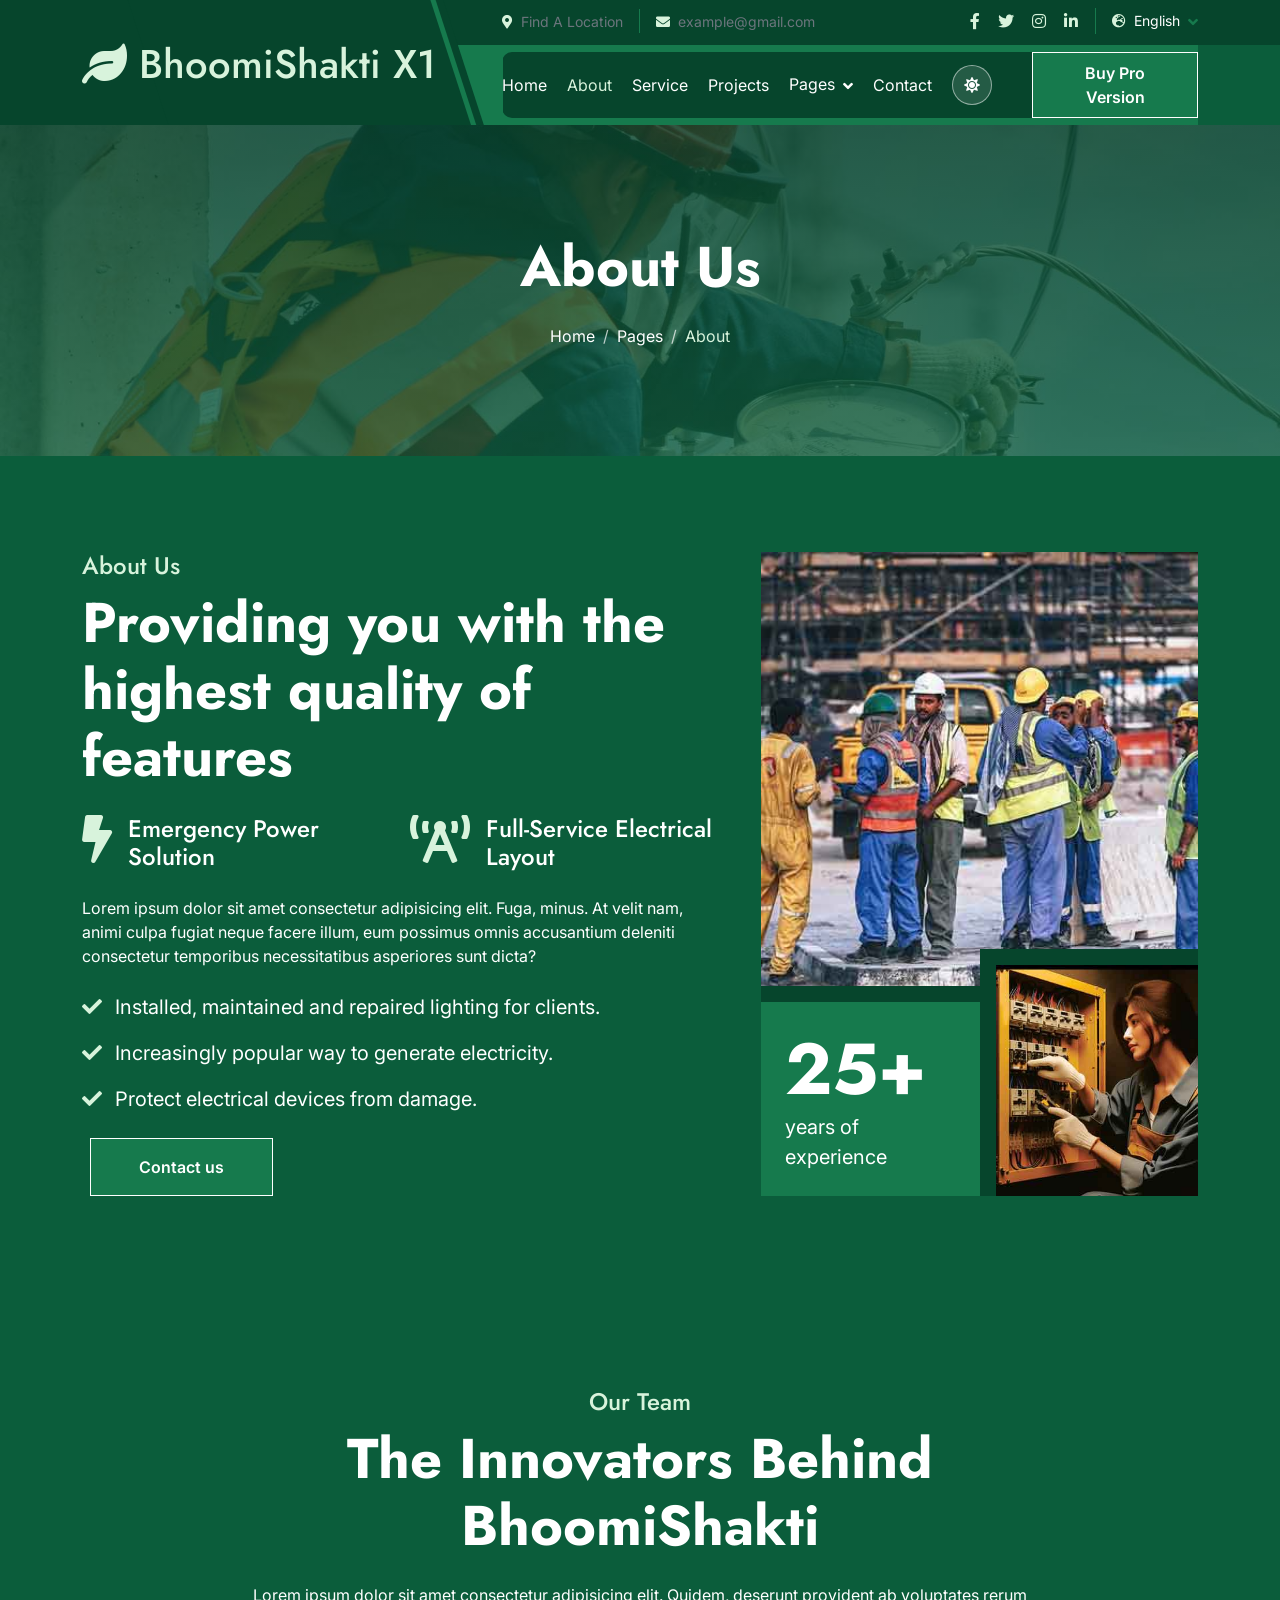
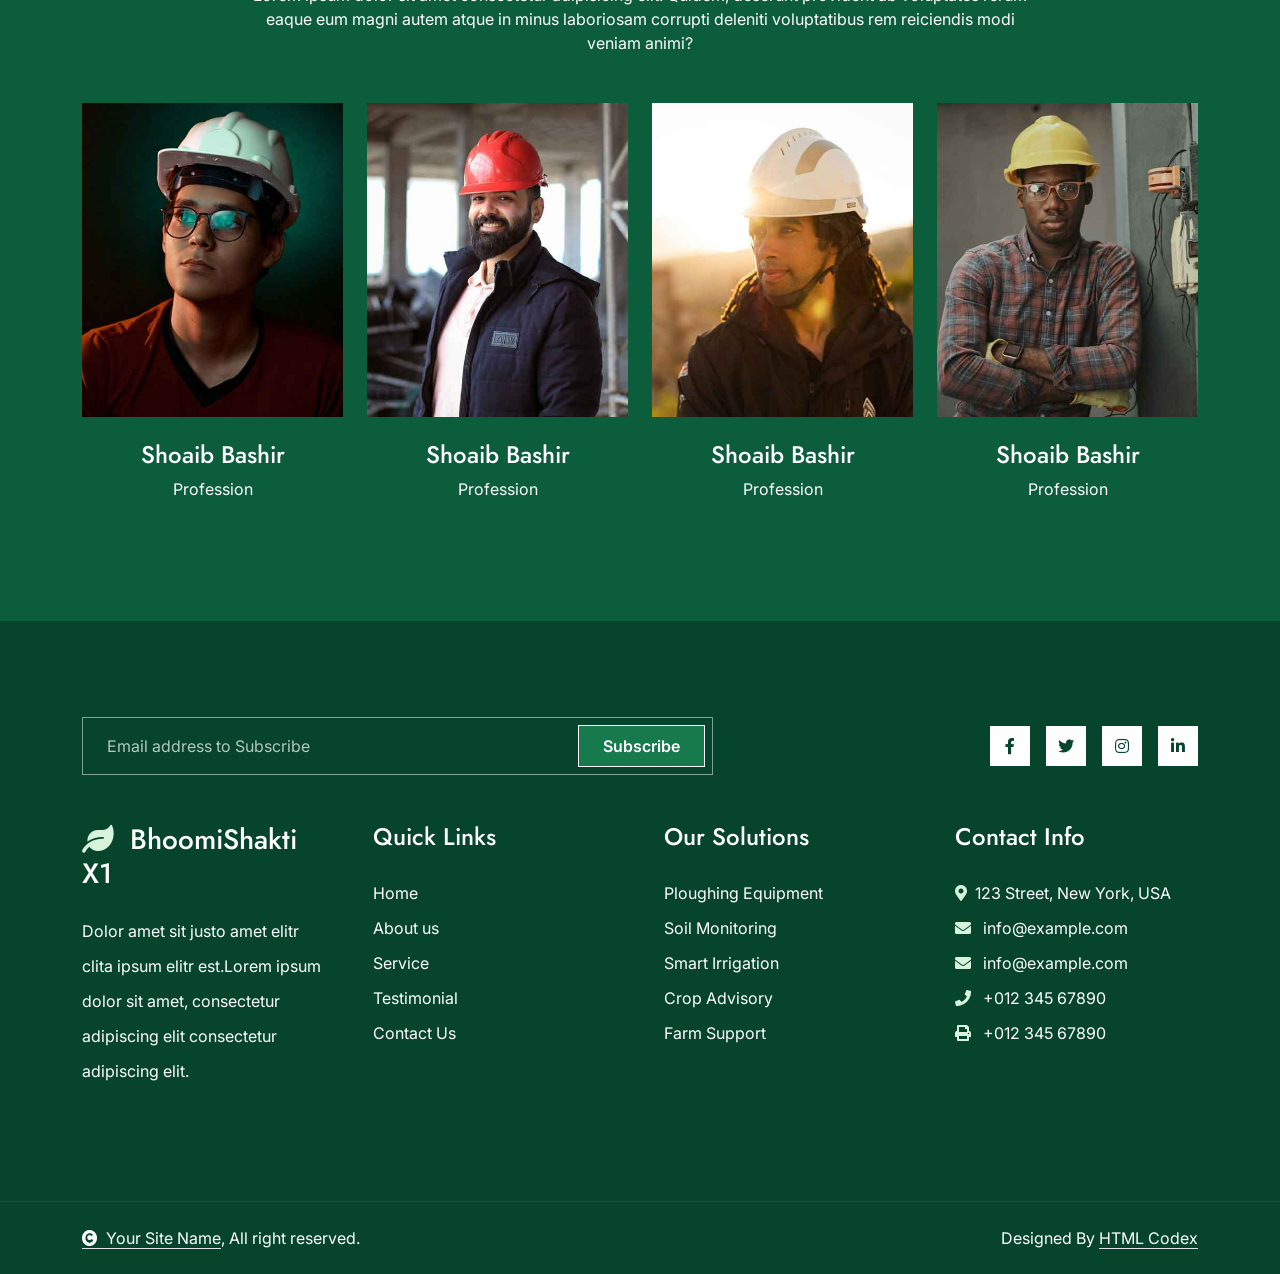
==== about.html @ d1cc1789 "A" ====
<!DOCTYPE html>
<html lang="en">

    <head>
        <meta charset="utf-8">
        <title>About Us | BhoomiShakti X1</title>
        <meta content="width=device-width, initial-scale=1.0" name="viewport">
        <meta content="" name="keywords">
        <meta content="" name="description">

        <!-- Google Web Fonts -->
        <link rel="preconnect" href="https://fonts.googleapis.com">
        <link rel="preconnect" href="https://fonts.gstatic.com" crossorigin>
        <link href="https://fonts.googleapis.com/css2?family=Inter:wght@100..900&family=Edu+TAS+Beginner:wght@400..700&family=Jost:ital,wght@0,100..900;1,100..900&display=swap" rel="stylesheet">

        <!-- Icon Font Stylesheet -->
        <link rel="stylesheet" href="https://use.fontawesome.com/releases/v5.15.4/css/all.css"/>
        <link href="https://cdn.jsdelivr.net/npm/bootstrap-icons@1.4.1/font/bootstrap-icons.css" rel="stylesheet">

        <!-- Libraries Stylesheet -->
        <link rel="stylesheet" href="lib/animate/animate.min.css"/>
        <link href="lib/owlcarousel/assets/owl.carousel.min.css" rel="stylesheet">


        <!-- Customized Bootstrap Stylesheet -->
        <link href="css/bootstrap.min.css" rel="stylesheet">

        <!-- Template Stylesheet -->
        <link href="css/style.css" rel="stylesheet">
    </head>

    <body>

        <!-- BhoomiShakti dynamic-software layer -->
        <div id="bhoomi-progress-bar"></div>
        <div id="bhoomi-toast-container" aria-live="polite"></div>

        <!-- Spinner Start -->
        <div id="spinner" class="show bg-white position-fixed translate-middle w-100 vh-100 top-50 start-50 d-flex align-items-center justify-content-center">
            <div class="spinner-border text-primary" style="width: 3rem; height: 3rem;" role="status">
                <span class="sr-only">Loading...</span>
            </div>
        </div>
        <!-- Spinner End -->

        

        <!-- Navbar & Hero Start -->
        <div class="container-fluid header-top">
            <div class="container d-flex align-items-center">
                <div class="d-flex align-items-center h-100">
                    <a href="#" class="navbar-brand" style="height: 125px;">
                        <h1 class="text-primary mb-0"><i class="fas fa-leaf"></i> BhoomiShakti X1</h1>
                        <!-- <img src="img/logo.png" alt="Logo"> -->
                    </a>
                </div>
                <div class="w-100 h-100">
                    <div class="topbar px-0 py-2 d-none d-lg-block" style="height: 45px;">
                        <div class="row gx-0 align-items-center">
                            <div class="col-lg-8 text-center text-lg-center mb-lg-0">
                                <div class="d-flex flex-wrap">
                                    <div class="border-end border-primary pe-3">
                                        <a href="#" class="text-muted small"><i class="fas fa-map-marker-alt text-primary me-2"></i><span data-i18n="topbar.findLocation">Find A Location</span></a>
                                    </div>
                                    <div class="ps-3">
                                        <a href="mailto:example@gmail.com" class="text-muted small"><i class="fas fa-envelope text-primary me-2"></i>example@gmail.com</a>
                                    </div>
                                </div>
                            </div>
                            <div class="col-lg-4 text-center text-lg-end">
                                <div class="d-flex justify-content-end">
                                    <div class="d-flex border-end border-primary pe-3">
                                        <a class="btn p-0 text-primary me-3" href="#"><i class="fab fa-facebook-f"></i></a>
                                        <a class="btn p-0 text-primary me-3" href="#"><i class="fab fa-twitter"></i></a>
                                        <a class="btn p-0 text-primary me-3" href="#"><i class="fab fa-instagram"></i></a>
                                        <a class="btn p-0 text-primary me-0" href="#"><i class="fab fa-linkedin-in"></i></a>
                                    </div>
                                    <div class="dropdown ms-3 bhoomi-lang-switch">
                                        <a href="#" class="dropdown-toggle text-white" data-bs-toggle="dropdown" aria-expanded="false"><small class="text-body"><i class="fas fa-globe-europe text-primary me-2"></i><span class="bhoomi-lang-label">English</span></small></a>
                                        <div class="dropdown-menu dropdown-menu-end">
                                            <a href="#" class="dropdown-item" data-lang="en">English</a>
                                            <a href="#" class="dropdown-item" data-lang="hi">हिन्दी (Hindi)</a>
                                            <a href="#" class="dropdown-item" data-lang="mr">मराठी (Marathi)</a>
                                            <a href="#" class="dropdown-item" data-lang="kn">ಕನ್ನಡ (Kannada)</a>
                                            <a href="#" class="dropdown-item" data-lang="ta">தமிழ் (Tamil)</a>
                                            <a href="#" class="dropdown-item" data-lang="te">తెలుగు (Telugu)</a>
                                        </div>
                                    </div>
                                </div>
                            </div>
                        </div>
                    </div>
                    <div class="nav-bar px-0 py-lg-0" style="height: 80px;">
                        <nav class="navbar navbar-expand-lg navbar-light d-flex justify-content-lg-end">
                            <a href="#" class="navbar-brand-2">
                                <h1 class="text-primary mb-0"><i class="fas fa-leaf"></i> BhoomiShakti X1</h1>
                                <!-- <img src="img/logo.png" alt="Logo"> -->
                            </a>  
                            <button class="navbar-toggler" type="button" data-bs-toggle="collapse" data-bs-target="#navbarCollapse">
                                <span class="fa fa-bars"></span>
                            </button>
                            <div class="collapse navbar-collapse" id="navbarCollapse">
                                <div class="navbar-nav mx-0 mx-lg-auto bg-white">
                                    <a href="index.html" class="nav-item nav-link" data-i18n="nav.home">Home</a>
                                    <a href="about.html" class="nav-item nav-link active" data-i18n="nav.about">About</a>
                                    <a href="service.html" class="nav-item nav-link" data-i18n="nav.service">Service</a>
                                    <a href="index.html#projects" class="nav-item nav-link" data-i18n="nav.projects">Projects</a>
                                    <div class="nav-item dropdown">
                                        <a href="#" class="nav-link" data-bs-toggle="dropdown">
                                            <span class="dropdown-toggle" data-i18n="nav.pages">Pages</span>
                                        </a>
                                        <div class="dropdown-menu">
                                            <a href="team.html" class="dropdown-item" data-i18n="nav.ourTeam">Our team</a>
                                            <a href="testimonial.html" class="dropdown-item" data-i18n="testimonial.eyebrow">Testimonial</a>
                                            <a href="404.html" class="dropdown-item" data-i18n="nav.404">404 Page</a>
                                        </div>
                                    </div>
                                    <a href="contact.html" class="nav-item nav-link" data-i18n="nav.contact">Contact</a>
                                    <div class="nav-item theme-toggle-wrap d-flex align-items-center">
                                        <button type="button" class="theme-toggle-btn" id="themeToggleBtn" aria-label="Toggle light and dark mode" title="Toggle light / dark mode" data-i18n-title="theme.toggleTitle">
                                            <i class="fas fa-sun"></i>
                                        </button>
                                    </div>
                                    <div class="nav-btn ps-3">
                                        <a href="https://htmlcodex.com/downloading/?item=3464" class="btn btn-primary py-2 px-4 ms-0 ms-lg-3" data-i18n="nav.ctaBuyPro"> Buy Pro Version</a>
                                    </div>
                                </div>
                            </div>
                        </nav>
                    </div>
                </div>
            </div>
        </div>
        <!-- Navbar & Hero End -->


        <!-- Header Start -->
        <div class="container-fluid bg-breadcrumb">
            <div class="container text-center py-5" style="max-width: 900px;">
                <h4 class="text-white display-4 mb-4 wow fadeInDown" data-wow-delay="0.1s" data-i18n="breadcrumb.aboutTitle">About Us</h4>
                <ol class="breadcrumb d-flex justify-content-center mb-0 wow fadeInDown" data-wow-delay="0.3s">
                    <li class="breadcrumb-item"><a href="index.html">Home</a></li>
                    <li class="breadcrumb-item"><a href="#" data-i18n="breadcrumb.pages">Pages</a></li>
                    <li class="breadcrumb-item active text-primary" data-i18n="nav.about">About</li>
                </ol>    
            </div>
        </div>
        <!-- Header End -->


        <!-- About Start -->
        <div class="container-fluid about bg-light py-5">
            <div class="container py-5">
                <div class="row g-5">
                    <div class="col-lg-7 wow fadeInLeft" data-wow-delay="0.2s">
                        <div class="h-100">
                            <h4 class="text-primary" data-i18n="about.eyebrow">About Us</h4>
                            <h1 class="display-4 mb-4" data-i18n="about.page.heading">Providing you with the highest quality of features</h1>
                            <div class="row g-4 mb-4">
                                <div class="col-md-6">
                                    <a href="#" class="d-flex">
                                        <span class="fas fa-bolt fa-3x me-3"></span>
                                        <h4 class="mb-0" data-i18n="about.page.feature1">Emergency Power Solution</h4>
                                    </a>
                                </div>
                                <div class="col-md-6">
                                    <a href="#" class="d-flex">
                                        <span class="fas fa-broadcast-tower fa-3x me-3"></span>
                                        <h4 class="mb-0" data-i18n="about.page.feature2">Full-Service Electrical Layout</h4>
                                    </a>
                                </div>
                            </div>
                            <p class="mb-4">Lorem ipsum dolor sit amet consectetur adipisicing elit. Fuga, minus. At velit nam, animi culpa fugiat neque facere illum, eum possimus omnis accusantium deleniti consectetur temporibus necessitatibus asperiores sunt dicta?
                            </p>
                            <div class="text-dark mb-4">
                                <p class="fs-5"><span class="fa fa-check text-primary me-2"></span> <span data-i18n="about.page.check1">Installed, maintained and repaired lighting for clients.</span></p>
                                <p class="fs-5"><span class="fa fa-check text-primary me-2"></span> <span data-i18n="about.page.check2">Increasingly popular way to generate electricity.</span></p>
                                <p class="fs-5"><span class="fa fa-check text-primary me-2"></span> <span data-i18n="about.page.check3">Protect electrical devices from damage.</span></p>
                            </div>
                            <a class="btn btn-primary py-3 px-4 px-md-5 ms-2" href="#" data-i18n="about.contactBtn">Contact us</a>
                        </div>
                    </div>
                    <div class="col-lg-5 wow fadeInRight" data-wow-delay="0.2s">
                        <div class="position-relative h-100">
                            <img src="img/about-1.jpg" class="img-fluid w-100 h-100" style="object-fit: cover;" alt="">
                            <div class="bg-white">
                                <div class="position-absolute pt-3 bg-white" style="width: 50%; left: 0; bottom: 0;">
                                    <div class="bg-primary p-4">
                                        <h4 class="display-2 mb-0">25+</h4>
                                        <p class="text-white fs-5 mb-0" data-i18n="about.experienceLabel">years of experience</p>
                                    </div>
                                </div>
                                <div class="position-absolute p-3 bg-white pb-0 pe-0" style="width: 50%; bottom: 0; right: 0;">
                                    <img src="img/about-2.jpg" class="img-fluid" alt="">
                                </div>
                            </div>
                        </div>
                    </div>
                </div>
            </div>
        </div>
        <!-- About End -->


        <!-- Team Start -->
         <div class="container-fluid team py-5">
            <div class="container py-5">
                <div class="d-flex flex-column mx-auto text-center mb-5 wow fadeInUp" data-wow-delay="0.2s" style="max-width: 800px;">
                    <h4 class="text-primary" data-i18n="team.eyebrow">Our Team</h4>
                    <h1 class="display-4 mb-4" data-i18n="team.heading">The Innovators Behind BhoomiShakti</h1>
                    <p class="mb-0">Lorem ipsum dolor sit amet consectetur adipisicing elit. Quidem, deserunt provident ab voluptates rerum eaque eum magni autem atque in minus laboriosam corrupti deleniti voluptatibus rem reiciendis modi veniam animi?
                    </p>
                </div>
                <div class="row g-4">
                    <div class="col-md-6 col-lg-3 wow fadeInUp" data-wow-delay="0.2s">
                        <div class="team-item">
                            <div class="team-img">
                                <img src="img/team-1.jpg" class="img-fluid w-100" alt="">
                                <div class="team-icon">
                                    <a class="btn btn-square btn-primary mb-2" href=""><i class="fab fa-facebook-f"></i></a>
                                    <a class="btn btn-square btn-primary mb-2" href=""><i class="fab fa-twitter"></i></a>
                                    <a class="btn btn-square btn-primary mb-2" href=""><i class="fab fa-instagram"></i></a>
                                    <a class="btn btn-square btn-primary mb-2" href=""><i class="fab fa-linkedin-in"></i></a>
                                </div>
                            </div>
                            <div class="team-content bg-light text-center p-4">
                                <h4>Shoaib Bashir</h4>
                                <p class="mb-0" data-i18n="common.profession">Profession</p>
                            </div>
                        </div>
                    </div>
                    <div class="col-md-6 col-lg-3 wow fadeInUp" data-wow-delay="0.4s">
                        <div class="team-item">
                            <div class="team-img">
                                <img src="img/team-2.jpg" class="img-fluid w-100" alt="">
                                <div class="team-icon">
                                    <a class="btn btn-square btn-primary mb-2" href=""><i class="fab fa-facebook-f"></i></a>
                                    <a class="btn btn-square btn-primary mb-2" href=""><i class="fab fa-twitter"></i></a>
                                    <a class="btn btn-square btn-primary mb-2" href=""><i class="fab fa-instagram"></i></a>
                                    <a class="btn btn-square btn-primary mb-2" href=""><i class="fab fa-linkedin-in"></i></a>
                                </div>
                            </div>
                            <div class="team-content bg-light text-center p-4">
                                <h4>Shoaib Bashir</h4>
                                <p class="mb-0" data-i18n="common.profession">Profession</p>
                            </div>
                        </div>
                    </div>
                    <div class="col-md-6 col-lg-3 wow fadeInUp" data-wow-delay="0.6s">
                        <div class="team-item">
                            <div class="team-img">
                                <img src="img/team-3.jpg" class="img-fluid w-100" alt="">
                                <div class="team-icon">
                                    <a class="btn btn-square btn-primary mb-2" href=""><i class="fab fa-facebook-f"></i></a>
                                    <a class="btn btn-square btn-primary mb-2" href=""><i class="fab fa-twitter"></i></a>
                                    <a class="btn btn-square btn-primary mb-2" href=""><i class="fab fa-instagram"></i></a>
                                    <a class="btn btn-square btn-primary mb-2" href=""><i class="fab fa-linkedin-in"></i></a>
                                </div>
                            </div>
                            <div class="team-content bg-light text-center p-4">
                                <h4>Shoaib Bashir</h4>
                                <p class="mb-0" data-i18n="common.profession">Profession</p>
                            </div>
                        </div>
                    </div>
                    <div class="col-md-6 col-lg-3 wow fadeInUp" data-wow-delay="0.8s">
                        <div class="team-item">
                            <div class="team-img">
                                <img src="img/team-4.jpg" class="img-fluid w-100" alt="">
                                <div class="team-icon">
                                    <a class="btn btn-square btn-primary mb-2" href=""><i class="fab fa-facebook-f"></i></a>
                                    <a class="btn btn-square btn-primary mb-2" href=""><i class="fab fa-twitter"></i></a>
                                    <a class="btn btn-square btn-primary mb-2" href=""><i class="fab fa-instagram"></i></a>
                                    <a class="btn btn-square btn-primary mb-2" href=""><i class="fab fa-linkedin-in"></i></a>
                                </div>
                            </div>
                            <div class="team-content bg-light text-center p-4">
                                <h4>Shoaib Bashir</h4>
                                <p class="mb-0" data-i18n="common.profession">Profession</p>
                            </div>
                        </div>
                    </div>
                </div>
            </div>
         </div>
        <!-- Team End -->

        <!-- Footer Start -->
        <div class="container-fluid footer bg-dark py-5 wow fadeIn" data-wow-delay="0.2s">
            <div class="container py-5">
                <div class="row g-5 mb-5 align-items-center">
                    <div class="col-lg-7">
                        <div class="position-relative mx-auto">
                            <input class="form-control w-100 py-3 ps-4 pe-5" type="text" placeholder="Email address to Subscribe" data-i18n-placeholder="footer.subscribePlaceholder">
                            <button type="button" class="btn btn-primary position-absolute top-0 end-0 py-2 px-4 mt-2 me-2" data-i18n="footer.subscribeBtn">Subscribe</button>
                        </div>
                    </div>
                    <div class="col-lg-5">
                        <div class="d-flex align-items-center justify-content-center justify-content-lg-end">
                            <a class="btn btn-light btn-md-square me-3" href=""><i class="fab fa-facebook-f"></i></a>
                            <a class="btn btn-light btn-md-square me-3" href=""><i class="fab fa-twitter"></i></a>
                            <a class="btn btn-light btn-md-square me-3" href=""><i class="fab fa-instagram"></i></a>
                            <a class="btn btn-light btn-md-square me-0" href=""><i class="fab fa-linkedin-in"></i></a>
                        </div>
                    </div>
                </div>
                <div class="row g-5">
                    <div class="col-md-6 col-lg-6 col-xl-3">
                        <div class="footer-item d-flex flex-column">
                            <div class="footer-item">
                                <h3 class="text-white mb-4"><i class="fas fa-leaf text-primary me-3"></i>BhoomiShakti X1</h3>
                                <p class="mb-3">Dolor amet sit justo amet elitr clita ipsum elitr est.Lorem ipsum dolor sit amet, consectetur adipiscing elit consectetur adipiscing elit.</p>
                            </div>
                        </div>
                    </div>
                    <div class="col-md-6 col-lg-6 col-xl-3">
                        <div class="footer-item d-flex flex-column">
                            <h4 class="text-white mb-4" data-i18n="footer.quickLinksHeading">Quick Links</h4>
                            <a href="#" data-i18n="footer.quickLink.home"> Home</a>
                            <a href="#" data-i18n="footer.quickLink.about"> About us</a>
                            <a href="#" data-i18n="footer.quickLink.service"> Service</a>
                            <a href="#" data-i18n="footer.quickLink.testimonial"> Testimonial</a>
                            <a href="#" data-i18n="footer.quickLink.contact"> Contact Us</a>
                        </div>
                    </div>
                    <div class="col-md-6 col-lg-6 col-xl-3">
                        <div class="footer-item d-flex flex-column">
                            <h4 class="text-white mb-4" data-i18n="footer.solutionsHeading">Our Solutions</h4>
                            <a href="#" data-i18n="footer.solutions.plough"> Ploughing Equipment</a>
                            <a href="#" data-i18n="footer.solutions.soil"> Soil Monitoring</a>
                            <a href="#" data-i18n="footer.solutions.irrigation"> Smart Irrigation</a>
                            <a href="#" data-i18n="footer.solutions.advisory"> Crop Advisory</a>
                            <a href="#" data-i18n="footer.solutions.support"> Farm Support</a>
                        </div>
                    </div>
                    <div class="col-md-6 col-lg-6 col-xl-3">
                        <div class="footer-item d-flex flex-column">
                            <h4 class="text-white mb-4" data-i18n="footer.contactHeading">Contact Info</h4>
                            <a href="#"><i class="fa fa-map-marker-alt text-primary me-2"></i><span data-i18n="footer.addressText"> 123 Street, New York, USA</span></a>
                            <a href="mailto:info@example.com"><i class="fas fa-envelope text-primary me-2"></i> info@example.com</a>
                            <a href="mailto:info@example.com"><i class="fas fa-envelope text-primary me-2"></i> info@example.com</a>
                            <a href="tel:+012 345 67890"><i class="fas fa-phone text-primary me-2"></i> +012 345 67890</a>
                            <a href="tel:+012 345 67890" class="mb-3"><i class="fas fa-print text-primary me-2"></i> +012 345 67890</a>
                        </div>
                    </div>
                </div>
            </div>
        </div>
        <!-- Footer End -->

        
        <!-- Copyright Start -->
        <div class="container-fluid copyright py-4">
            <div class="container">
                <div class="row g-4 align-items-center">
                    <div class="col-md-6 text-center text-md-start mb-md-0">
                        <span class="text-body"><a href="#" class="border-bottom text-white"><i class="fas fa-copyright text-light me-2"></i><span data-i18n="copyright.siteName">Your Site Name</span></a><span data-i18n="copyright.rightsReserved">, All right reserved.</span></span>
                    </div>
                    <div class="col-md-6 text-center text-md-end text-body">
                        <!--/*** The author’s attribution link must remain intact in the template. ***/-->
                        <!--/*** If you wish to remove this credit link, please purchase the Pro Version . ***/-->
                        Designed By <a class="border-bottom text-white" href="https://htmlcodex.com">HTML Codex</a>
                    </div>
                </div>
            </div>
        </div>
        <!-- Copyright End -->

         


        


        <!-- Back to Top -->
        <a href="#" class="btn btn-primary btn-lg-square back-to-top"><i class="fa fa-arrow-up"></i></a>   

        
        <!-- JavaScript Libraries -->
        <script src="https://ajax.googleapis.com/ajax/libs/jquery/3.6.4/jquery.min.js"></script>
        <script src="https://cdn.jsdelivr.net/npm/bootstrap@5.0.0/dist/js/bootstrap.bundle.min.js"></script>
        <script src="lib/wow/wow.min.js"></script>
        <script src="lib/easing/easing.min.js"></script>
        <script src="lib/waypoints/waypoints.min.js"></script>
        <script src="lib/owlcarousel/owl.carousel.min.js"></script>
        

        <!-- Template Javascript -->
        <script src="js/i18n-data.js"></script>
        <script src="js/i18n.js"></script>
        <script src="js/main.js"></script>
    </body>

</html>
---- css/style.css ----
/*** BhoomiShakti Brand Palette ***
   Bootstrap theme variables (--bs-primary/--bs-dark/--bs-light/--bs-white)
   are redefined in css/bootstrap.min.css to these same values so every
   component that already uses var(--bs-*) picks up the new theme:
   --bs-primary : #167A4D  (Secondary Green - buttons, accents, active states)
   --bs-dark    : #06452C  (Dark Green - footer, cards, dropdowns)
   --bs-light   : #0B5D3B  (Primary Green - navbar, main section fills)
   --bs-white   : #FFFFFF  (text on green backgrounds)
   Light green accent (hover/highlight, not a Bootstrap var): #D8F3DC
*/
:root {
    --bhoomi-primary-green: #0B5D3B;
    --bhoomi-dark-green: #06452C;
    --bhoomi-secondary-green: #167A4D;
    --bhoomi-white: #FFFFFF;
    --bhoomi-accent: #D8F3DC;
}

/*** Spinner Start ***/
#spinner {
    opacity: 0;
    visibility: hidden;
    transition: opacity .5s ease-out, visibility 0s linear .5s;
    z-index: 99999;
}

#spinner.show {
    transition: opacity .5s ease-out, visibility 0s linear 0s;
    visibility: visible;
    opacity: 1;
}
/*** Spinner End ***/

.back-to-top {
    position: fixed;
    right: 30px;
    bottom: 30px;
    transition: 0.5s;
    z-index: 99;
}


/*** Button Start ***/
.btn {
    font-weight: 600;
    transition: .5s;
}

.btn-square {
    width: 32px;
    height: 32px;
}

.btn-sm-square {
    width: 34px;
    height: 34px;
}

.btn-md-square {
    width: 40px;
    height: 40px;
}

.btn-lg-square {
    width: 46px;
    height: 46px;
}

.btn-xl-square {
    width: 56px;
    height: 56px;
}

.btn-square,
.btn-sm-square,
.btn-md-square,
.btn-lg-square,
.btn-xl-square {
    padding: 0;
    display: flex;
    align-items: center;
    justify-content: center;
    font-weight: normal;
}

.btn.btn-primary {
    color: var(--bs-white);
    border: 1px solid var(--bs-white);
}

.btn.btn-primary:hover {
    background: var(--bs-white);
    color: var(--bs-dark);
}

.btn.btn-light {
    color: var(--bs-dark);
    border: none;
}

.btn.btn-light:hover {
    color: var(--bs-white);
    background: var(--bs-primary);
}

/*** Navbar Start ***/
.header-top .topbar .dropdown-toggle::after {
    border: none;
    content: "\f107";
    font-family: "Font Awesome 5 Free";
    font-weight: 600;
    vertical-align: middle;
    margin-left: 8px;
    color: var(--bs-primary);
}

.header-top .topbar .dropdown .dropdown-menu {
    transform: rotateX(0deg);
    visibility: visible;
    background: var(--bs-dark);
    padding-top: 12px;
    border: 0;
    transition: .5s;
    opacity: 1;
}

.header-top {
    height: 125px;
    position: relative;
}

.header-top::after {
    content: "";
    position: absolute;
    overflow: hidden;
    width: 50%;
    height: 100%;
    top: 0;
    left: 0;
    background: var(--bs-dark);
    z-index: 1;
}

.header-top .container {
    position: relative;
    z-index: 999;
}

@media (min-width: 992px) {
    .header-top::before {
        content: "";
        position: absolute;
        overflow: hidden;
        width: 100%;
        height: 45px;
        top: 0;
        right: 0;
        background: var(--bs-dark);
        z-index: -1;
    }

    .navbar-brand-2 {
        display: none;
    }
}

@media (max-width: 991px) {
    .header-top {
        max-height: 80px;
    }

    .navbar {
        justify-content: space-between;
    }

    .header-top .container {
        max-height: 80px;
    }

    .navbar-brand {
        display: none;
    }

    .navbar-brand-2 {
        position: relative;
        overflow: hidden;
        width: 200px;
        height: 100%;
        padding: 0;
        display: flex;
        align-items: center;
        z-index: 99;
    }

    .navbar-brand-2::before {
        content: "";
        position: absolute;
        overflow: hidden;
        width: 100%;
        height: 600px;
        top: -200px;
        right: 18px;
        background: var(--bs-dark);
        transform: rotate(-18deg);
        z-index: -1;
    }

    .navbar-brand-2::after {
        content: "";
        position: absolute;
        overflow: hidden;
        width: 5px;
        height: 600px;
        top: -200px;
        right: 18px;
        background: var(--bs-primary);
        transform: rotate(-18deg);
        z-index: -1;
    }

    .navbar.navbar-light {
        height: 100%;
        padding: 0;
    }

    .navbar .navbar-collapse {
        margin-top: -20px;
    }

}

.nav-bar .navbar {
    height: 100%;
    background: var(--bs-primary);
    position: relative;
    z-index: 9;
}

.navbar-light .navbar-brand img {
    max-height: 60px;
    transition: .5s;
}

.nav-bar .navbar-light .navbar-brand img {
    max-height: 50px;
}

.navbar .navbar-nav .nav-item .nav-link {
    padding: 0;
}

.navbar .navbar-nav .nav-item {
    display: flex;
    align-items: center;
    padding: 0;
    margin-right: 20px;
}

.navbar-light .navbar-nav .nav-item:hover,
.navbar-light .navbar-nav .nav-item.active,
.navbar-light .navbar-nav .nav-item:hover .nav-link,
.navbar-light .navbar-nav .nav-item.active .nav-link {
    color: #D8F3DC;
}

@media (max-width: 991px) {
    .navbar {
        padding: 20px 0;
    }

    .navbar .navbar-nav .nav-link {
        padding: 0;
    }

    .navbar .navbar-nav .nav-item {
        display: flex;
        padding: 12px;
        flex-direction: column;
        justify-content: start;
        align-items: start;
    }

    .navbar .navbar-nav .nav-btn {
        display: flex;
        justify-content: start;
    }

    .navbar .navbar-nav {
        width: 100%;
        display: flex;
        margin-top: 20px;
        padding-bottom: 20px;
        margin-left: 50px;
        background: var(--bs-light);
    }

    .navbar .navbar-nav .nav-btn {
        display: flex;
        flex-direction: column;
    }

    .navbar .navbar-nav .nav-btn a.btn {
        margin-right: 15px;
    }

    .navbar.navbar-expand-lg .navbar-toggler {
        padding: 8px 15px;
        border: 1px solid #FFFFFF;
        color: #FFFFFF;
        background-color: var(--bs-dark);
        border-radius: 6px;
        font-size: 1.4rem;
    }

    .navbar.navbar-expand-lg .navbar-toggler span {
        color: #FFFFFF;
    }
}

.navbar .dropdown-toggle::after {
    border: none;
    content: "\f107";
    font-family: "Font Awesome 5 Free";
    font-weight: 600;
    vertical-align: middle;
    margin-left: 8px;
}

.dropdown .dropdown-menu .dropdown-item:hover {
    background: var(--bs-primary);
    color: var(--bs-white);
}

@media (min-width: 992px) {
    .nav-bar .navbar::before {
        position: absolute;
        content: "";
        width: 50px;
        height: 100%;
        top: 0;
        left: -49px;
        background: var(--bs-primary);
    }

    .navbar .nav-btn {
        display: flex;
        align-items: center;
        justify-content: end;
    }

    .navbar .navbar-nav {
        width: 100%;
        display: flex;
        justify-content: center;
        align-items: center;
        background: var(--bs-light);
        border-radius: 10px;
    }

    .navbar .navbar-nav .nav-btn {
        width: 100%;
        display: flex;
        margin-left: auto;
    }

    .navbar .nav-item .dropdown-menu {
        display: block;
        visibility: hidden;
        top: 100%;
        transform: rotateX(-75deg);
        transform-origin: 0% 0%;
        border: 0;
        transition: .5s;
        opacity: 0;
    }

    .navbar .nav-item:hover .dropdown-menu {
        transform: rotateX(0deg);
        visibility: visible;
        margin-top: 19px;
        background: var(--bs-dark);
        transition: .5s;
        opacity: 1;
    }

    .header-top .navbar-brand {
        position: relative;
        overflow: hidden;
        padding: 40px 50px 40px 0;
        z-index: 99;
    }
    
    .navbar-brand::before {
        content: "";
        position: absolute;
        overflow: hidden;
        width: 300px;
        height: 600px;
        top: -200px;
        right: 18px;
        background: var(--bs-dark);
        transform: rotate(-18deg);
        z-index: -1;
    }
    
    .navbar-brand::after {
        content: "";
        position: absolute;
        overflow: hidden;
        width: 5px;
        height: 600px;
        top: -200px;
        right: 18px;
        background: var(--bs-primary);
        transform: rotate(-18deg);
        z-index: -1;
    }
}
/*** Navbar End ***/


/*** Carousel Hero Header Start ***/
.hero-section {
    background-image: url(../img/carousel-1.jpg);
    background-repeat: no-repeat;
    background-position: center center;
    background-size: cover;
    width: 100%;
    height: 700px;
    display: flex;
    align-items: center;
    position: relative;
}

.hero-bg-half-1 {
    background-image: url(../img/header-2.jpg);
    clip-path: polygon(37% 0%, 100% 0%, 100% 100%, 0% 100%);
    filter: grayscale(10%);
    transform: scale(100% - 50%);
    background-position: center right;
    background-repeat: no-repeat;
    background-size: cover;
    position: absolute;
    width: 58%;
    height: 100%;
    right: 0;
    top: 0;
}

.hero-bg-half-2 {
    background-image: url(../img/header-1.jpg);
    clip-path: polygon(37% 0%, 100% 0%, 100% 100%, 0% 100%);
    filter: grayscale(10%);
    transform: scale(100% - 50%);
    background-position: center right;
    background-repeat: no-repeat;
    background-size: cover;
    position: absolute;
    width: 58%;
    height: 100%;
    right: 0;
    top: 0;
}

.hero-shape-1 {
    background-color: var(--bs-primary);
    width: 150px;
    height: 50%;
    position: absolute;
    left: 54%;
    top: 0;
    transform: translateY(-50%) skew(-26deg, 0deg);
    position: relative;
}

.hero-shape-1:before {
    background-color: var(--bs-dark);
    content: "";
    width: 50%;
    height: 80%;
    position: absolute;
    right: 0;
    top: 0;
}

.hero-shape-2 {
    background-color: var(--bs-dark);
    width: 150px;
    height: 50%;
    position: absolute;
    right: -43%;
    bottom: 0;
    transform: translateY(50%) skew(-25deg, 0deg);
    position: relative;
    z-index: 1;
}

.hero-shape-2::after {
    background-color: var(--bs-primary);
    content: "";
    width: 75px;
    height: 80%;
    position: absolute;
    right: 0;
    bottom: 0;
}

/*** Carousel Hero Header Start ***/
.header-carousel .header-carousel-item {
    height: 700px;
}

.header-carousel .owl-nav .owl-prev,
.header-carousel .owl-nav .owl-next {
    position: absolute;
    width: 60px;
    height: 60px;
    background: var(--bs-white);
    color: var(--bs-primary);
    font-size: 26px;
    display: flex;
    align-items: center;
    justify-content: center;
    transition: 0.5s;
}

.header-carousel .owl-nav .owl-prev {
    bottom: 30px;
    left: 0;
}
.header-carousel .owl-nav .owl-next {
    bottom: 30px;
    right: 0;
}

.header-carousel .owl-nav .owl-prev:hover,
.header-carousel .owl-nav .owl-next:hover {
    box-shadow: inset 0 0 65px 0 var(--bs-primary);
    color: var(--bs-dark);
}

.header-carousel .header-carousel-item .carousel-caption {
    position: absolute;
    width: 100%;
    height: 100%;
    left: 0;
    bottom: 0;
    background: linear-gradient(90deg, rgba(6, 69, 44, 0.75) 0%, rgba(11, 93, 59, 0.45) 60%, rgba(11, 93, 59, 0.15) 100%);
    display: flex;
    align-items: center;
    z-index: 9;
}

.header-carousel .header-carousel-item .carousel-caption h1,
.header-carousel .header-carousel-item .carousel-caption h2,
.header-carousel .header-carousel-item .carousel-caption h3,
.header-carousel .header-carousel-item .carousel-caption p {
    color: var(--bs-white);
}

@media (max-width: 991px) {
    .header-carousel .header-carousel-item .carousel-caption {
        padding-top: 45px;
    }

    .header-carousel.owl-carousel,
    .header-carousel .header-carousel-item {
        height: 700px;
    }
}
/*** Carousel Hero Header End ***/


/*** Single Page Hero Header Start ***/
.bg-breadcrumb {
    position: relative;
    overflow: hidden;
    background: linear-gradient(rgba(6, 69, 44, 0.82), rgba(11, 93, 59, 0.75)), url(../img/banner-img.jpg);
    background-position: center center;
    background-repeat: no-repeat;
    background-size: cover;
    padding: 60px 0 60px 0;
    transition: 0.5s;
}

.bg-breadcrumb h1,
.bg-breadcrumb h2,
.bg-breadcrumb h3 {
    color: var(--bs-white);
}

.bg-breadcrumb .breadcrumb {
    position: relative;
}

.bg-breadcrumb .breadcrumb .breadcrumb-item a {
    color: var(--bs-white);
}
/*** Single Page Hero Header End ***/

/*** Service Start ***/
.service .nav .nav-item {
    width: 75%;
    border: 1px solid var(--bs-primary);
    background: var(--bs-light);
}

.service .nav .nav-item a {
    display: flex;
    justify-content: center;
}


.owl-stage-outer {
    margin-right: -1px;
}
.service .nav-item a.active {
    background: var(--bs-primary);
}

.service .nav-item a span {
    color: var(--bs-white);
}

.service .nav-item a.active span {
    color: var(--bs-white);
}

.service-carousel .owl-nav .owl-prev,
.service-carousel .owl-nav .owl-next {
    position: absolute;
    padding: 10px 35px;
    border: 1px solid var(--bs-primary);
    color: var(--bs-white);
    background: var(--bs-light);
    transition: 0.5s;
}

.service-carousel .owl-nav .owl-prev:hover,
.service-carousel .owl-nav .owl-next:hover {
    background: var(--bs-primary);
    color: var(--bs-white);
}

@media (min-width: 992px) {
    .service-carousel .owl-nav .owl-prev {
        top: 0;
        left: -115px;
    }
    
    .service-carousel .owl-nav .owl-next {
        bottom: 0;
        left: -115px;
    }
}

@media (max-width: 991px) {
    .owl-stage-outer {
        margin-bottom: 70px;
    }
    .service-carousel .owl-nav .owl-prev {
        bottom: -70px;
        left: 0;
    }

    .service-carousel .owl-nav .owl-next {
        bottom: -70px;
        right: 0;
    }

    .service .nav {
        display: flex;
        justify-content: center;
    }
}
/*** Service End ***/

/*** Team Start ***/
.team .team-item .team-img {
    position: relative;
    overflow: hidden;
}

.team .team-item .team-img img {
    transition: 0.5s;
}

.team .team-item:hover .team-img img {
    transform: scale(1.1);
}

.team .team-item .team-img .team-icon {
    position: absolute;
    bottom: 20px; right: -100%;
    z-index: 9;
    transition: 0.5s;
}

.team .team-item:hover .team-img .team-icon {
    right: 25px;
}

.team .team-item .team-img::after {
    content: "";
    position: absolute;
    width: 100%;
    height: 0;
    top: 0;
    left: 0;
    background: rgba(10, 246, 65, 0.2);
    transition: 0.5s;
    z-index: 1;
}

.team .team-item:hover .team-img::after {
    height: 100%;
}

.team .team-item .team-content {
    transition: 0.5s;
}

.team .team-item:hover .team-content {
    box-shadow: 0 0 20px rgba(0, 0, 0, .2);
}
/*** Team End ***/

/*** Testimonial Start ***/
.testimonial-carousel .owl-stage-outer {
    margin-right: -1px;
}

.testimonial .testimonial-item {
    position: relative;
    margin-top: 35px;
}

.testimonial .testimonial-item .customer-text {
    border: 1px solid var(--bs-primary);
    border-top: none;
}

.testimonial .testimonial-item .testimonial-quote {
    position: absolute;
    width: 50px;
    height: 50px;
    top: 0;
    right: 25px;
    transform: translateY(-50%);
    color: var(--bs-dark);
    background: var(--bs-primary);
    display: flex;
    align-items: center;
    justify-content: center;
}

.testimonial .testimonial-item .testimonial-inner {
    display: flex;
    align-items: center;
    background: var(--bs-dark);
    color: var(--bs-white);
}

.testimonial .testimonial-item .testimonial-inner img {
    width: 100px; 
    height: 100px;
    border: 2px solid var(--bs-primary);
}

.testimonial-carousel .owl-dots {
    display: flex;
    align-items: center;
    justify-content: center;
    text-align: center;
}

.testimonial-carousel .owl-dots .owl-dot {
    width: 30px;
    height: 30px;
    margin: 30px 10px 0 10px;
    background: var(--bs-white);
    transition: 0.5s;
}

@media (max-width: 991px) {
    .testimonial-carousel .owl-dots .owl-dot {
        margin: 0 10px 0 10px;
    }
}

.testimonial-carousel .owl-dots .owl-dot.active {
    width: 30px;
    height: 30px;
    background: var(--bs-primary);
    transition: 0.5s;
}

.testimonial-carousel .owl-dots .owl-dot span {
    position: relative;
    margin-top: 50%;
    margin-left: 50%;
    transform: translate(-50%, -50%);
    margin-right: -1px;
    display: flex;
    align-items: center;
    justify-content: center;
    text-align: center;
}

.testimonial-carousel .owl-dots .owl-dot.active span::after {
    background: var(--bs-white);
}

.testimonial-carousel .owl-dots .owl-dot span::after {
    content: "";
    width: 15px;
    height: 15px;
    position: absolute;
    top: 50%;
    left: 0;
    transform: translateY(-50%);
    display: flex;
    align-items: center;
    justify-content: center;
    text-align: center;
    background: var(--bs-primary);
    transition: 0.5s;
}
/*** Testimonial End ***/

/*** Footer Start ***/
.footer {
    background: var(--bs-dark);
}

.footer .footer-item a {
    line-height: 35px;
    color: var(--bs-white);
    transition: 0.5s;
}

.footer .footer-item p {
    line-height: 35px;
}

.footer .footer-item a:hover {
    letter-spacing: 1px;
    color: var(--bs-primary);
}

.footer .footer-item .footer-btn a {
    transition: 0.5s;
}

.footer .footer-item .footer-btn a:hover {
    background: var(--bs-white);
}

.footer .footer-item .footer-btn a:hover {
    color: var(--bs-primary);
}
/*** Footer End ***/

/*** copyright Start ***/
.copyright {
    border-top: 1px solid rgba(255, 255, 255, 0.08);
    background: var(--bs-dark);
}
/*** copyright end ***/


/*** Dynamic Nav / Sticky Header Start ***/
.header-top {
    position: sticky;
    top: 0;
    z-index: 1000;
    transition: box-shadow 0.4s ease, background 0.4s ease;
}

.header-top.nav-scrolled {
    box-shadow: 0 8px 24px rgba(6, 69, 44, 0.35);
}

.header-top.nav-scrolled .nav-bar {
    transition: height 0.4s ease;
}

@media (min-width: 992px) {
    .header-top.nav-scrolled .nav-bar {
        height: 64px !important;
    }

    .header-top.nav-scrolled .navbar-light .navbar-brand img,
    .header-top.nav-scrolled .nav-bar .navbar-light .navbar-brand img {
        max-height: 40px;
    }
}

.navbar-toggler span {
    display: inline-block;
    transition: transform 0.3s ease;
}

.navbar-toggler span.fa-times {
    transform: rotate(90deg);
}
/*** Dynamic Nav / Sticky Header End ***/


/*** Agriculture Leaf Particles Start ***/
.header-carousel,
.bg-breadcrumb {
    position: relative;
}

.leaf-particles {
    position: absolute;
    inset: 0;
    overflow: hidden;
    pointer-events: none;
    z-index: 3;
}

.leaf-particle {
    position: absolute;
    bottom: -10%;
    color: rgba(216, 243, 220, 0.85);
    text-shadow: 0 2px 6px rgba(6, 69, 44, 0.4);
    opacity: 0;
    animation-name: bhoomiLeafDrift;
    animation-timing-function: linear;
    animation-iteration-count: infinite;
    will-change: transform, opacity;
}

@keyframes bhoomiLeafDrift {
    0% {
        transform: translate3d(0, 20vh, 0) rotate(0deg);
        opacity: 0;
    }
    10% {
        opacity: 0.85;
    }
    85% {
        opacity: 0.7;
    }
    100% {
        transform: translate3d(var(--drift, 20px), -120vh, 0) rotate(var(--spin, 360deg));
        opacity: 0;
    }
}

@media (prefers-reduced-motion: reduce) {
    .leaf-particle {
        animation: none;
        display: none;
    }
}
/*** Agriculture Leaf Particles End ***/


/*** Animated Counter Start ***/
.counter-value {
    display: inline-block;
    font-variant-numeric: tabular-nums;
}
/*** Animated Counter End ***/


/*** Back To Top Progress Ring Start ***/
.back-to-top {
    --progress: 0%;
    padding: 4px;
    background:
        radial-gradient(closest-side, var(--bs-primary) 82%, transparent 83% 100%),
        conic-gradient(var(--bs-white) var(--progress), rgba(255, 255, 255, 0.25) 0);
    border-radius: 50%;
    display: flex;
    align-items: center;
    justify-content: center;
}
/*** Back To Top Progress Ring End ***/


/*** Page-load Progress Bar Start ***/
#bhoomi-progress-bar {
    position: fixed;
    top: 0;
    left: 0;
    height: 3px;
    width: 0%;
    background: linear-gradient(90deg, var(--bhoomi-accent), var(--bs-primary));
    box-shadow: 0 0 8px rgba(216, 243, 220, 0.8);
    z-index: 2000;
    transition: width 0.3s ease, opacity 0.4s ease;
    opacity: 1;
}

#bhoomi-progress-bar.is-done {
    opacity: 0;
}

body.bhoomi-page-fade {
    animation: bhoomiPageFadeIn 0.45s ease both;
}

@keyframes bhoomiPageFadeIn {
    from { opacity: 0; transform: translateY(6px); }
    to { opacity: 1; transform: translateY(0); }
}

body.bhoomi-page-leaving {
    opacity: 0.35;
    transition: opacity 0.3s ease;
}
/*** Page-load Progress Bar End ***/


/*** Theme Toggle (Light Mode) Start ***/
.theme-toggle-btn {
    width: 40px;
    height: 40px;
    border-radius: 50%;
    border: 1px solid rgba(255, 255, 255, 0.5);
    background: rgba(255, 255, 255, 0.12);
    color: var(--bs-white);
    display: flex;
    align-items: center;
    justify-content: center;
    cursor: pointer;
    transition: 0.3s;
    flex-shrink: 0;
}

.theme-toggle-btn:hover {
    background: var(--bs-white);
    color: var(--bs-dark);
    transform: rotate(20deg);
}

.nav-item.theme-toggle-wrap {
    margin-right: 8px !important;
}

:root[data-theme="light"] {
    --bs-white: #FFFFFF;
}

:root[data-theme="light"] body {
    background-color: #F2FBF5 !important;
    color: #0B3D26 !important;
}

:root[data-theme="light"] h1,
:root[data-theme="light"] h2,
:root[data-theme="light"] h3,
:root[data-theme="light"] h4,
:root[data-theme="light"] h5,
:root[data-theme="light"] h6 {
    color: #06452C !important;
}

:root[data-theme="light"] .text-secondary,
:root[data-theme="light"] .text-body,
:root[data-theme="light"] p {
    color: #2C5C46 !important;
}

:root[data-theme="light"] .about,
:root[data-theme="light"] .service,
:root[data-theme="light"] .team,
:root[data-theme="light"] .projects-section {
    background-color: #EAF7EE !important;
}

:root[data-theme="light"] .card,
:root[data-theme="light"] .project-card,
:root[data-theme="light"] .stats-strip .stat-item,
:root[data-theme="light"] .team-content,
:root[data-theme="light"] .testimonial-inner,
:root[data-theme="light"] .service .nav .nav-item {
    background-color: #FFFFFF !important;
    color: #0B3D26 !important;
    border-color: rgba(11, 93, 59, 0.2) !important;
}

:root[data-theme="light"] .card *,
:root[data-theme="light"] .project-card *,
:root[data-theme="light"] .team-content *,
:root[data-theme="light"] .testimonial-inner * {
    color: #0B3D26;
}

:root[data-theme="light"] .nav-bar .navbar,
:root[data-theme="light"] .navbar .navbar-nav {
    background-color: var(--bs-primary) !important;
}

:root[data-theme="light"] .theme-toggle-btn {
    color: var(--bs-white);
}

:root[data-theme="light"] .footer,
:root[data-theme="light"] .copyright,
:root[data-theme="light"] .testimonial,
:root[data-theme="light"] .header-top::after,
:root[data-theme="light"] .header-top::before {
    background: var(--bs-dark) !important;
}
/*** Theme Toggle End ***/


/*** Toast Notifications Start ***/
#bhoomi-toast-container {
    position: fixed;
    top: 90px;
    right: 20px;
    z-index: 2100;
    display: flex;
    flex-direction: column;
    gap: 10px;
    max-width: 320px;
}

.bhoomi-toast {
    background: var(--bs-dark);
    color: var(--bs-white);
    border-left: 4px solid var(--bs-primary);
    padding: 14px 18px;
    border-radius: 4px;
    box-shadow: 0 10px 30px rgba(6, 69, 44, 0.4);
    font-size: 0.9rem;
    display: flex;
    align-items: center;
    gap: 10px;
    opacity: 0;
    transform: translateX(30px);
    transition: opacity 0.35s ease, transform 0.35s ease;
}

.bhoomi-toast.show {
    opacity: 1;
    transform: translateX(0);
}

.bhoomi-toast i {
    color: var(--bhoomi-accent);
}

@media (max-width: 575px) {
    #bhoomi-toast-container {
        left: 16px;
        right: 16px;
        max-width: none;
        top: 76px;
    }
}
/*** Toast Notifications End ***/


/*** Stats Strip Start ***/
.stats-strip {
    background: var(--bs-dark);
    position: relative;
    overflow: hidden;
}

.stats-strip .stat-item {
    text-align: center;
    padding: 20px 10px;
    border-right: 1px solid rgba(255, 255, 255, 0.15);
}

.stats-strip .col-6:last-child .stat-item,
.stats-strip .col-lg-3:last-child .stat-item {
    border-right: none;
}

.stats-strip .stat-number {
    font-size: 2.5rem;
    font-weight: 700;
    color: var(--bhoomi-accent);
    margin-bottom: 4px;
}

.stats-strip .stat-label {
    color: var(--bs-white);
    font-size: 0.95rem;
    letter-spacing: 0.5px;
    text-transform: uppercase;
}

@media (max-width: 767px) {
    .stats-strip .stat-item {
        border-right: none;
        border-bottom: 1px solid rgba(255, 255, 255, 0.15);
    }

    .stats-strip .row > div:last-child .stat-item {
        border-bottom: none;
    }
}
/*** Stats Strip End ***/


/*** Projects Hub Start ***/
.projects-section {
    background: var(--bs-light);
}

.project-card {
    background: var(--bs-dark);
    border: 1px solid rgba(255, 255, 255, 0.15);
    border-radius: 6px;
    padding: 28px 22px;
    height: 100%;
    display: flex;
    flex-direction: column;
    transition: transform 0.35s ease, box-shadow 0.35s ease, background 0.35s ease;
    position: relative;
    overflow: hidden;
}

.project-card::before {
    content: "";
    position: absolute;
    top: -40%;
    right: -40%;
    width: 80%;
    height: 80%;
    background: radial-gradient(circle, rgba(216, 243, 220, 0.12), transparent 70%);
    transition: transform 0.6s ease;
}

.project-card:hover {
    transform: translateY(-8px);
    box-shadow: 0 18px 40px rgba(6, 69, 44, 0.45);
    background: var(--bs-primary);
}

.project-card:hover::before {
    transform: scale(1.4);
}

.project-card .project-icon {
    width: 56px;
    height: 56px;
    border-radius: 50%;
    background: var(--bs-primary);
    color: var(--bs-white);
    display: flex;
    align-items: center;
    justify-content: center;
    font-size: 1.4rem;
    margin-bottom: 18px;
    transition: 0.35s;
}

.project-card:hover .project-icon {
    background: var(--bs-white);
    color: var(--bs-dark);
}

.project-card h5 {
    color: var(--bs-white);
    margin-bottom: 10px;
}

.project-card p {
    color: rgba(255, 255, 255, 0.85);
    font-size: 0.92rem;
    flex-grow: 1;
}

.project-card .project-status {
    display: inline-block;
    font-size: 0.72rem;
    letter-spacing: 0.5px;
    text-transform: uppercase;
    padding: 4px 10px;
    border-radius: 20px;
    margin-top: 12px;
    align-self: flex-start;
}

.project-card .project-status.status-live {
    background: var(--bhoomi-accent);
    color: var(--bs-dark);
}

.project-card .project-status.status-soon {
    background: rgba(255, 255, 255, 0.15);
    color: var(--bs-white);
}
/*** Projects Hub End ***/


/*** Mobile / Cross-device Responsiveness Fixes Start ***/
@media (max-width: 575px) {
    .display-2 { font-size: 2.2rem; }
    .display-4 { font-size: 1.7rem; }
    .hero-section, .header-carousel.owl-carousel, .header-carousel .header-carousel-item { height: 560px; }
    .header-carousel .header-carousel-item .carousel-caption { padding-top: 60px; }
    .about .position-relative.h-100 img.h-100 { height: 320px !important; }
}

@media (max-width: 767px) {
    .container, .container-fluid { padding-left: 18px; padding-right: 18px; }
    .stats-strip .stat-number { font-size: 1.9rem; }
    .project-card { padding: 22px 18px; }
}

/* Prevent any accidental horizontal overflow on small screens */
html, body {
    max-width: 100%;
    overflow-x: hidden;
}
/*** Mobile / Cross-device Responsiveness Fixes End ***/
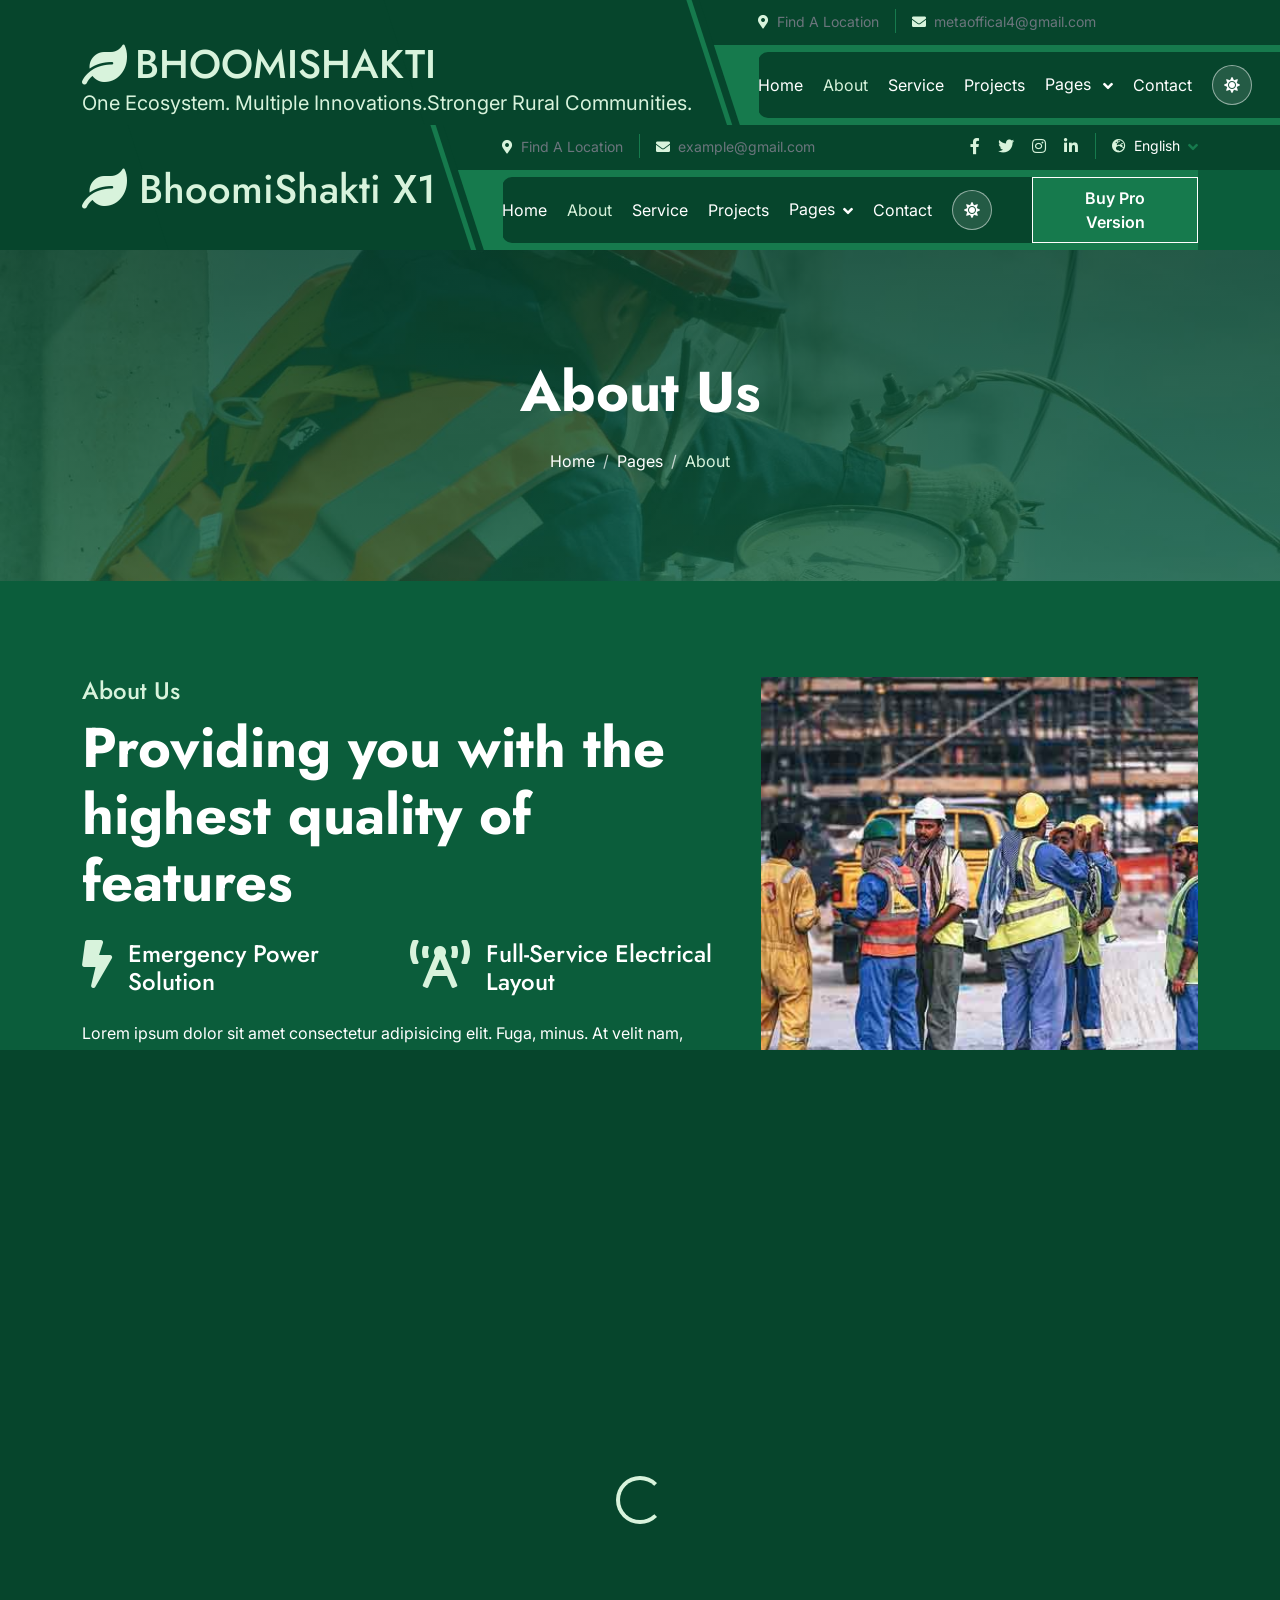
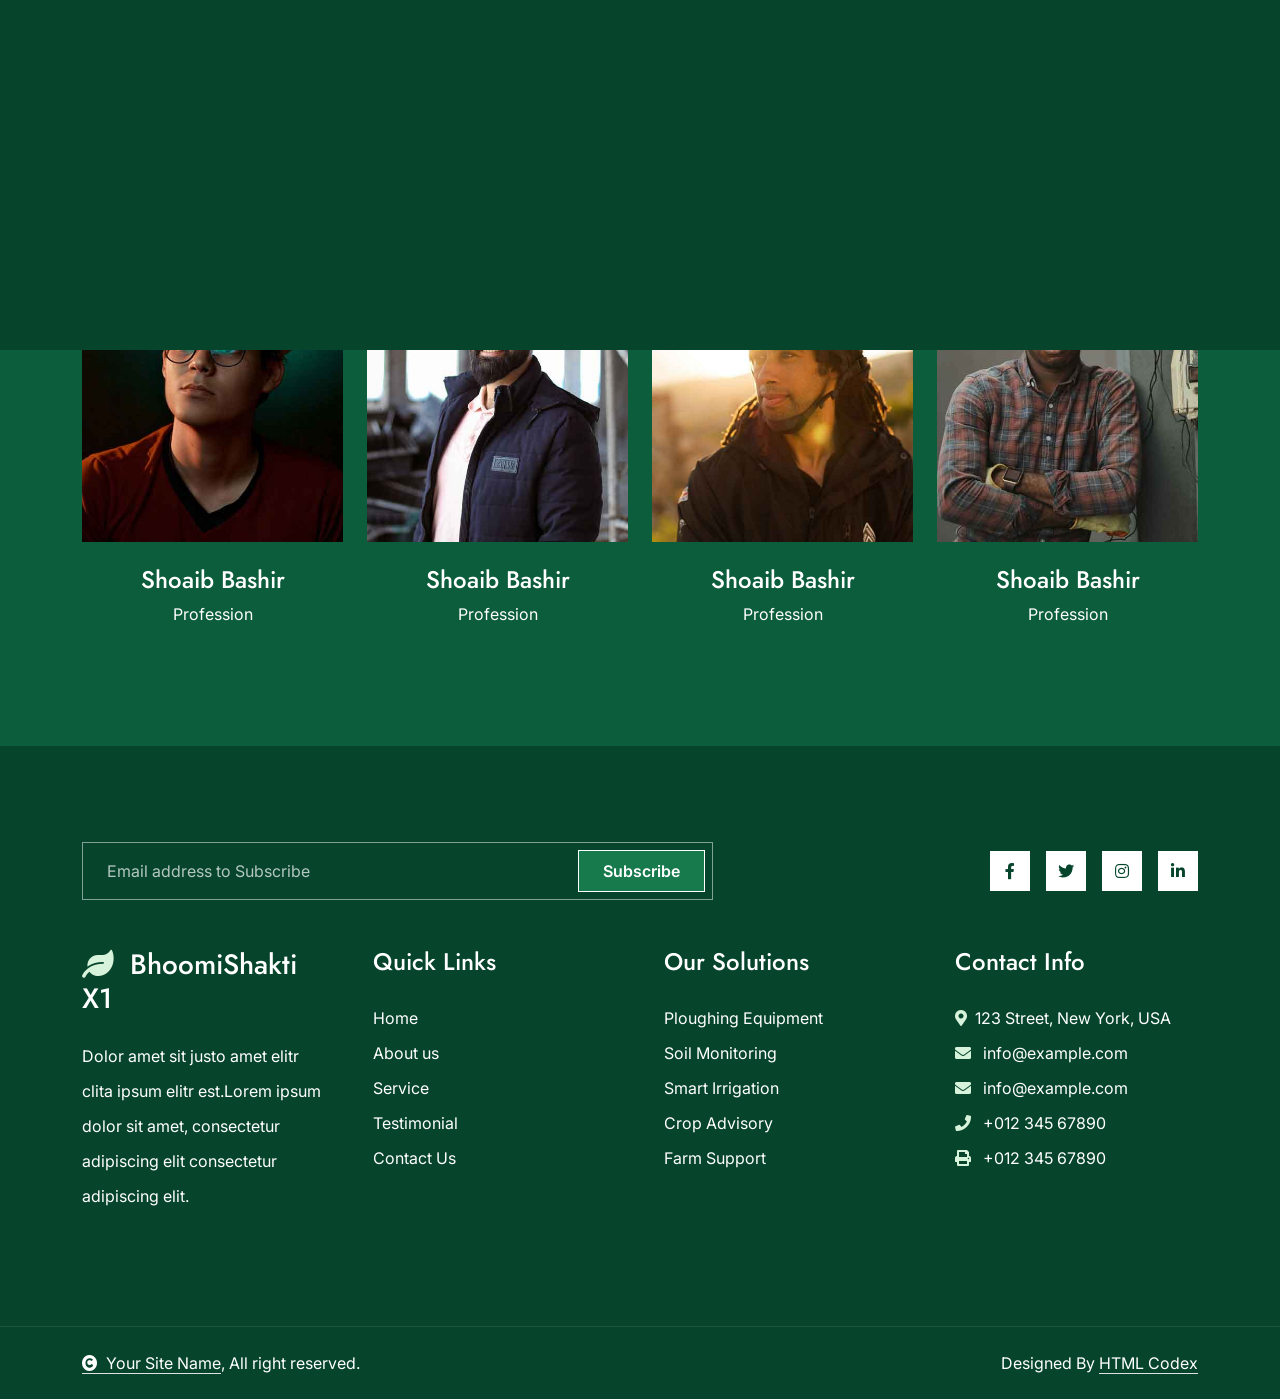
==== commit 4888a07c: "Update about.html" ====
--- a/about.html
+++ b/about.html
@@ -27,7 +27,249 @@
 
         <!-- Template Stylesheet -->
         <link href="css/style.css" rel="stylesheet">
+        <style>
+
+/* =========================================================
+   BHOOMISHAKTI MOBILE NAVBAR
+   Keeps desktop design unchanged
+   ========================================================= */
+
+
+<style>
+@media (max-width: 991.98px) {
+
+    /* Pages / Innovations */
+    #navbarCollapse .dropdown {
+        width: 100% !important;
+        text-align: center !important;
+        margin: 2px 0 !important;
+    }
+
+    #navbarCollapse .dropdown > .nav-link {
+        width: auto !important;
+        min-height: 48px !important;
+
+        display: inline-flex !important;
+        align-items: center !important;
+        justify-content: center !important;
+
+        padding: 12px 18px !important;
+        margin: 0 auto !important;
+
+        color: #ffffff !important;
+        background: transparent !important;
+
+        border-radius: 4px !important;
+        text-align: center !important;
+    }
+
+    #navbarCollapse .dropdown > .nav-link:hover,
+    #navbarCollapse .dropdown > .nav-link:focus,
+    #navbarCollapse .dropdown > .nav-link:active {
+        color: #ffffff !important;
+        background: #087a50 !important;
+    }
+
+    /* Correct dropdown arrow */
+    #navbarCollapse .dropdown-toggle::before {
+        display: none !important;
+        content: none !important;
+    }
+
+    #navbarCollapse .dropdown-toggle::after {
+        display: inline-block !important;
+        margin-left: 8px !important;
+        vertical-align: middle !important;
+    }
+
+    /* Dropdown options */
+    #navbarCollapse .dropdown-menu {
+        position: static !important;
+        transform: none !important;
+
+        width: 90% !important;
+        max-width: 420px !important;
+
+        margin: 0 auto !important;
+        padding: 4px 0 !important;
+
+        border: 0 !important;
+        border-radius: 0 !important;
+
+        background: #043d2b !important;
+        box-shadow: none !important;
+
+        text-align: left !important;
+    }
+
+    #navbarCollapse .dropdown-item {
+        display: block !important;
+
+        width: 100% !important;
+
+        padding: 11px 28px !important;
+
+        color: #ffffff !important;
+        background: transparent !important;
+
+        font-size: 15px !important;
+    }
+
+    #navbarCollapse .dropdown-item:hover,
+    #navbarCollapse .dropdown-item:focus,
+    #navbarCollapse .dropdown-item:active {
+        color: #ffffff !important;
+        background: #087a50 !important;
+    }
+
+}
+</style>
     </head>
+
+    <body>
+
+        <!-- BhoomiShakti dynamic-software layer -->
+        <div id="bhoomi-progress-bar"></div>
+        <div id="bhoomi-toast-container" aria-live="polite"></div>
+
+        <!-- Spinner Start -->
+        <div id="spinner" class="show bg-white position-fixed translate-middle w-100 vh-100 top-50 start-50 d-flex align-items-center justify-content-center">
+            <div class="spinner-border text-primary" style="width: 3rem; height: 3rem;" role="status">
+                <span class="sr-only">Loading...</span>
+            </div>
+        </div>
+        <!-- Spinner End -->
+         
+
+        
+
+        <!-- Navbar & Hero Start -->
+        <div class="container-fluid header-top">
+            <div class="container d-flex align-items-center">
+                <div class="d-flex align-items-center h-100">
+                    <a href="#" class="navbar-brand" style="height: 125px;">
+                        <h1 class="text-primary mb-0 d-flex align-items-center">
+  <i class="fas fa-leaf me-2"></i>
+ BHOOMISHAKTI
+</h1><p>One Ecosystem. Multiple Innovations.Stronger Rural Communities.</p>
+                        <!-- <img src="img/logo.png" alt="Logo"> -->
+                    </a>
+                </div>
+                <div class="w-100 h-100">
+                    <div class="topbar px-0 py-2 d-none d-lg-block" style="height: 45px;">
+                        <div class="row gx-0 align-items-center">
+                            <div class="col-lg-8 text-center text-lg-center mb-lg-0">
+                                <div class="d-flex flex-wrap">
+                                    <div class="border-end border-primary pe-3">
+                                        <a href="https://maps.app.goo.gl/sNX8VTaiuvoWoPn77" class="text-muted small"><i class="fas fa-map-marker-alt text-primary me-2"></i><span data-i18n="topbar.findLocation">Find A Location</span></a>
+                                    </div>
+                                    <div class="ps-3">
+                                        <a href="mailto:example@gmail.com" class="text-muted small"><i class="fas fa-envelope text-primary me-2"></i>metaoffical4@gmail.com</a>
+                                    </div>
+                                </div>
+                            </div>
+                            <div class="col-lg-4 text-center text-lg-end">
+                                <div class="d-flex justify-content-end">
+                                    <div class="d-flex border-end border-primary pe-3">
+                                        <a class="btn p-0 text-primary me-3" href="#"><i class="fab fa-youtube"></i></a>
+                                        <!-- <a class="btn p-0 text-primary me-3" href="#"><i class="fab fa-twitter"></i></a> -->
+                                        <a class="btn p-0 text-primary me-3" href="#"><i class="fab fa-instagram"></i></a>
+                                        <!-- <a class="btn p-0 text-primary me-0" href="#"><i class="fab fa-linkedin-in"></i></a> -->
+                                    </div>
+                                    </div>
+                            </div>
+                        </div>
+                    </div>
+                    <div class="nav-bar px-0 py-lg-0" style="height: 80px;">
+                        <nav class="navbar navbar-expand-lg navbar-light d-flex justify-content-lg-end">
+                            <a href="#" class="navbar-brand-2">
+                                <h1 class="text-primary mb-0"><i class="fas fa-leaf"></i> BhoomiShakti</h1>
+                            </a>
+                            <button class="navbar-toggler" type="button" data-bs-toggle="collapse" data-bs-target="#navbarCollapse">
+                                <span class="fa fa-bars"></span>
+                            </button>
+                            <div class="collapse navbar-collapse" id="navbarCollapse">
+                                <div class="navbar-nav mx-0 mx-lg-auto bg-white">
+                                    <a href="index.html" class="nav-item nav-link active" data-i18n="nav.home">Home</a>
+                                    <a href="about.html" class="nav-item nav-link" data-i18n="nav.about">About</a>
+                                    <a href="service.html" class="nav-item nav-link" data-i18n="nav.service">Service</a>
+                                    <a href="index.html#projects" class="nav-item nav-link" data-i18n="nav.projects">Projects</a>
+                                    <div class="nav-item dropdown">
+
+    <a href="javascript:void(0);"
+       class="nav-link dropdown-toggle"
+       data-bs-toggle="dropdown"
+       aria-expanded="false">
+
+        <span data-i18n="nav.pages">Pages</span>
+
+    </a>
+
+    <div class="dropdown-menu">
+
+        <a href="team.html"
+           class="dropdown-item"
+           data-i18n="nav.ourTeam">
+            Our team
+        </a>
+
+        <a href="x1.html"
+           class="dropdown-item"
+           data-i18n="nav.BhoomiShakti X1">
+            BhoomiShakti X1
+        </a>
+
+        <a href="s4.html"
+           class="dropdown-item"
+           data-i18n="nav.BhoomiShakti S4">
+            BhoomiShakti S4
+        </a>
+
+        <a href="BSJDK.html"
+           class="dropdown-item"
+           data-i18n="nav.BhoomiShakti JDKS">
+            BhoomiShakti JDKS
+        </a>
+
+        <a href="https://bhoomishakti-agri-digital-final-omega.vercel.app/"
+           class="dropdown-item"
+           data-i18n="nav.BhoomiShakti Agri Digital">
+            BhoomiShakti Agri Digital
+        </a>
+
+        <a href="bhoomishakti-app.html"
+           class="dropdown-item"
+           data-i18n="nav.BhoomiShakti AI">
+            BhoomiShakti AI
+        </a>
+
+        <a href="404.html"
+           class="dropdown-item"
+           data-i18n="nav.404">
+            404 Page
+        </a>
+
+    </div>
+
+</div>
+                                    <a href="contact.html" class="nav-item nav-link" data-i18n="nav.contact">Contact</a>
+                                    <div class="nav-item theme-toggle-wrap d-flex align-items-center">
+                                        <button type="button" class="theme-toggle-btn" id="themeToggleBtn" aria-label="Toggle light and dark mode" title="Toggle light / dark mode" data-i18n-title="theme.toggleTitle">
+                                            <i class="fas fa-sun"></i>
+                                        </button>
+                                    </div>
+                                    <div class="nav-btn ps-3">
+                                        <a href="#" class="btn btn-primary py-2 px-4 ms-0 ms-lg-3" data-i18n="nav.ctaFirstVersion"> First Version</a>
+                                    </div>
+                                </div>
+                            </div>
+                        </nav>
+                    </div>
+                </div>
+            </div>
+        </div>
+        <!-- Navbar & Hero End -->
+
 
     <body>
 
@@ -391,4 +633,4 @@
         <script src="js/main.js"></script>
     </body>
 
-</html>+</html>
